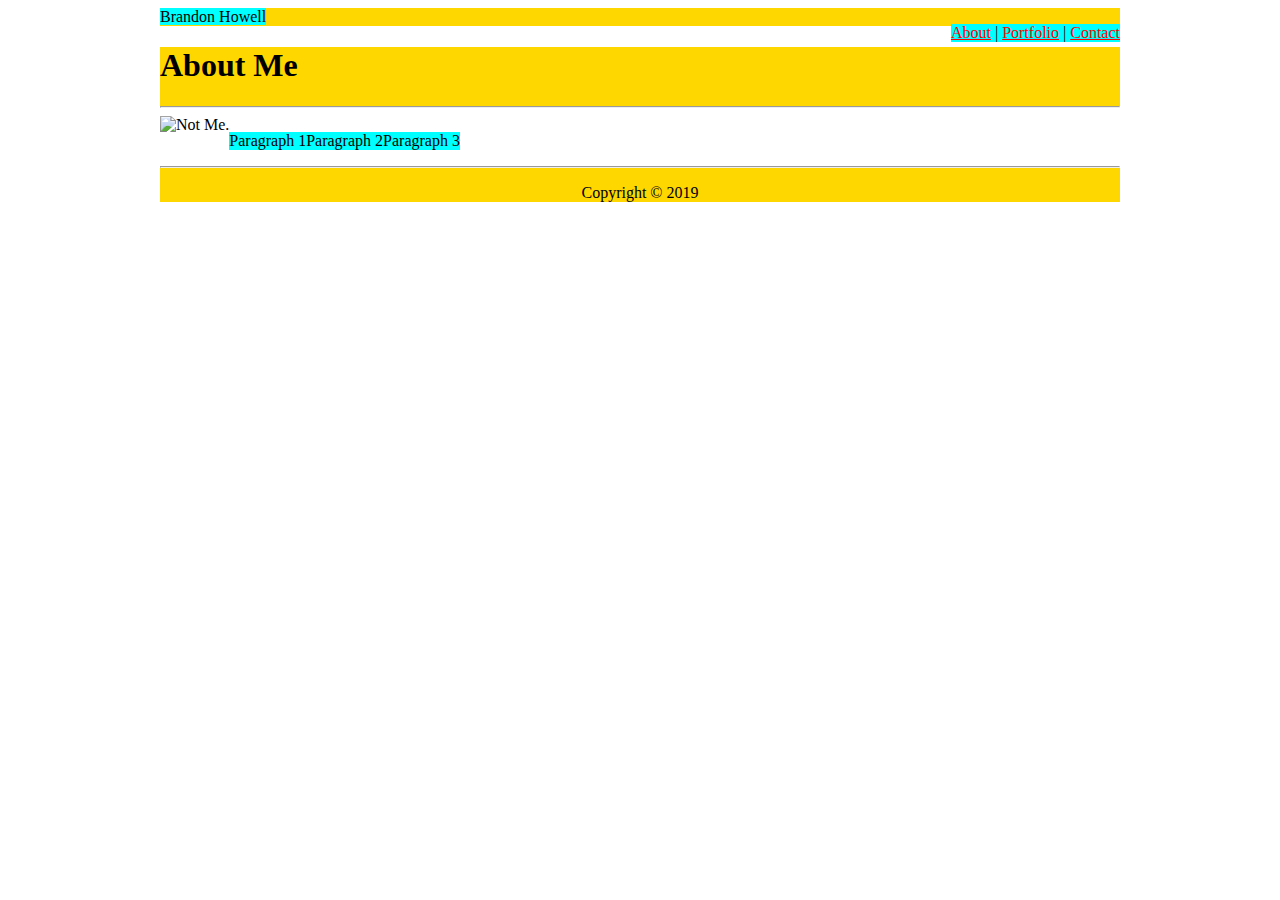
==== index.html @ 8724f641 "basic html skeleton for index.html" ====
<!doctype html>
<html>
    <head>
        <title>Brandon Howell Portfolio</title>
        <style>
            body {

            }
            #header {
                width: 960px;
                margin: auto;
                background-color:gold;
            }
            #myname {
                background-color:aqua;
                display: inline;
            }
            #nav {
                float: right;
                background-color:aqua;
            }
            #nav a {
                color:red;
            }
            #main {
                width: 960px;
                margin: auto;
                background-color:gold;
            }
            #main img {
                float: left;
            }
            #main p {
                float: left;
                background-color:aqua;
            }
            #footer {
                width: 960px;
                margin: auto;
                clear: both;
                text-align: center;
                background-color:gold;
            }
        </style>
    </head>
    <body>
        <div id="header">
            <p id="myname">
                Brandon Howell
            </p>
            <p id="nav">
                <a href="">About</a>  |  <a href="">Portfolio</a>  |  <a href="">Contact</a>
            </p>
        </div>
        <div id="main">
            <h1>About Me</h1>
            <hr>
            <img alt="Not Me." src="https://consequenceofsound.files.wordpress.com/2018/10/johnny-rotten-green-day-turgid.png?w=200"/>
            <p>
                Paragraph 1
            </p>
            <p>
                Paragraph 2
            </p>
            <p>
                Paragraph 3
            </p>
        </div>
        <div id="footer">
            <hr>
            <p>
                Copyright &copy; 2019
            </p>
        </div>
    </body>
</html>
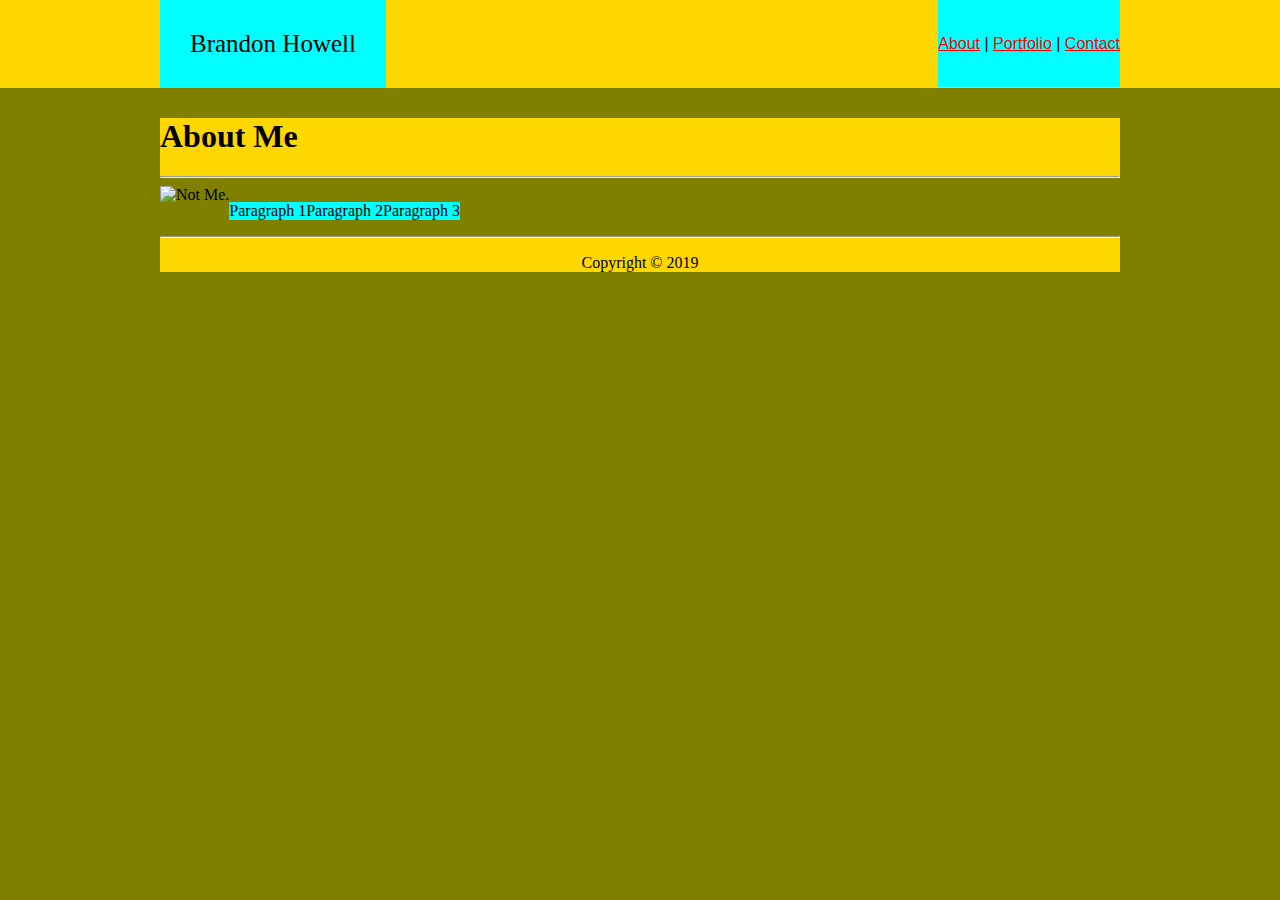
==== commit 5a496614: "more html skeleton updates" ====
--- a/index.html
+++ b/index.html
@@ -4,20 +4,34 @@
         <title>Brandon Howell Portfolio</title>
         <style>
             body {
-
+                font-family:Georgia, 'Times New Roman', Times, serif;
+                background-color:olive;
+                padding: 0px;
+                margin: 0px;
             }
             #header {
+                background-color:gold;
+                padding: 0px;
+                margin-bottom: 30px;
+            }
+            .ninesixty {
                 width: 960px;
                 margin: auto;
-                background-color:gold;
             }
             #myname {
                 background-color:aqua;
-                display: inline;
+                display:inline-block;
+                font-size: 25px;
+                padding: 30px;
+                margin: 0px;
             }
             #nav {
                 float: right;
                 background-color:aqua;
+                font-size: 16px;
+                font-family:Arial, Helvetica, sans-serif;
+                margin: 0px;
+                padding: 35px 0px 34px 0px;
             }
             #nav a {
                 color:red;
@@ -45,12 +59,14 @@
     </head>
     <body>
         <div id="header">
-            <p id="myname">
-                Brandon Howell
-            </p>
-            <p id="nav">
-                <a href="">About</a>  |  <a href="">Portfolio</a>  |  <a href="">Contact</a>
-            </p>
+            <div class="ninesixty">
+                <p id="myname">
+                    Brandon Howell
+                </p>
+                <p id="nav">
+                    <a href="">About</a>  |  <a href="">Portfolio</a>  |  <a href="">Contact</a>
+                </p>
+            </div>
         </div>
         <div id="main">
             <h1>About Me</h1>
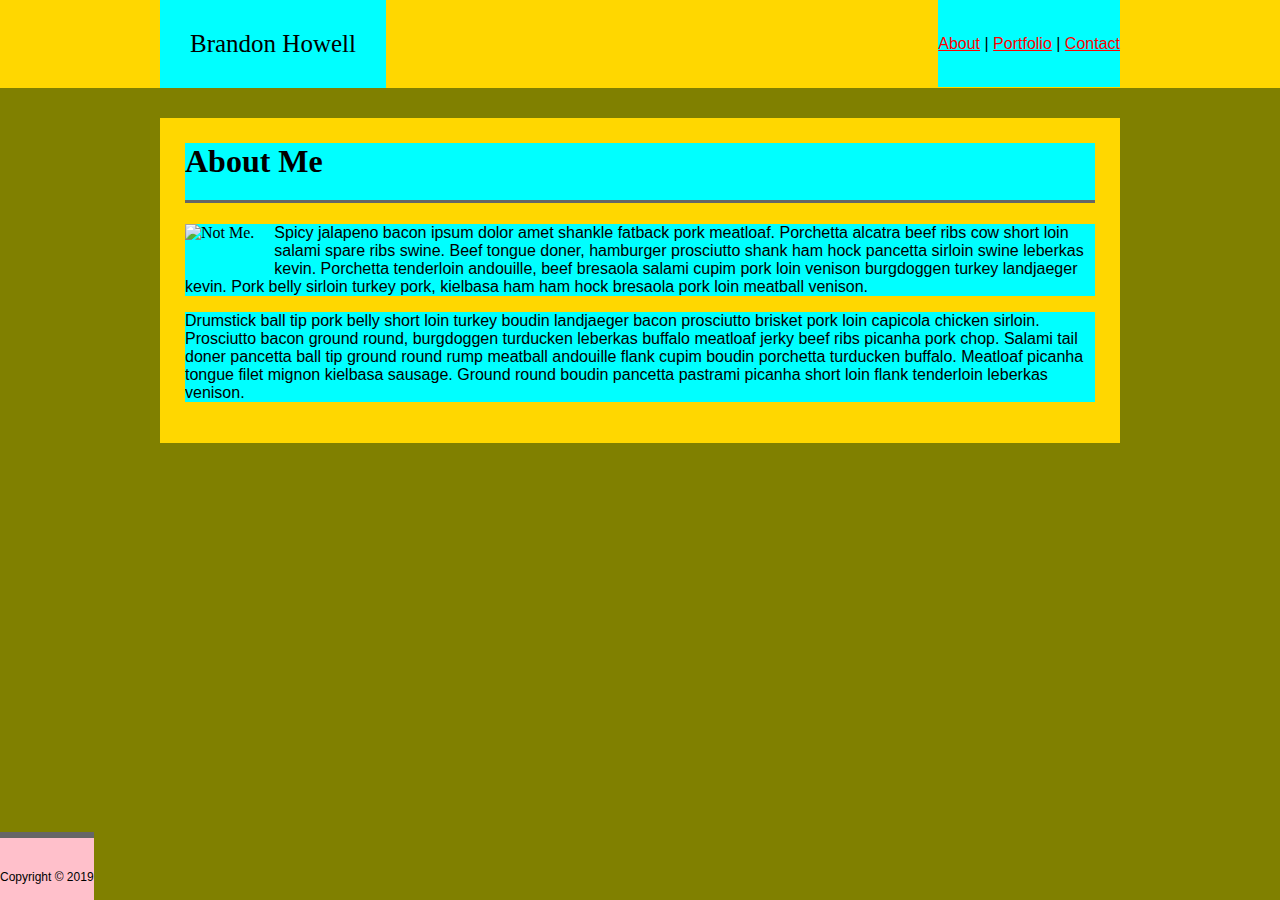
==== commit 7cd43279: "most of layout figured out, footer is wonky" ====
--- a/index.html
+++ b/index.html
@@ -37,23 +37,39 @@
                 color:red;
             }
             #main {
-                width: 960px;
+                width: 910px;
                 margin: auto;
                 background-color:gold;
+                padding: 25px;
+                overflow: auto;
             }
             #main img {
                 float: left;
+                margin-right:20px;
+                margin-bottom:20px;
             }
             #main p {
-                float: left;
+                font-family:Arial, Helvetica, sans-serif;
                 background-color:aqua;
             }
             #footer {
-                width: 960px;
-                margin: auto;
                 clear: both;
                 text-align: center;
-                background-color:gold;
+                background-color:pink;
+                font-family: Arial, Helvetica, sans-serif;
+                font-size: 12px;
+                padding: 20px 0px 4px 0px;
+                border-top:#666666 6px solid;
+                position: absolute;
+                bottom: 0px;
+            }
+            h1 {
+                background-color:aqua;
+                margin-top: 0px;
+                padding-bottom: 20px;
+                border-bottom-width: 3px;
+                border-bottom-color: #666666;
+                border-bottom-style: solid;
             }
         </style>
     </head>
@@ -70,20 +86,18 @@
         </div>
         <div id="main">
             <h1>About Me</h1>
-            <hr>
-            <img alt="Not Me." src="https://consequenceofsound.files.wordpress.com/2018/10/johnny-rotten-green-day-turgid.png?w=200"/>
+            <img alt="Not Me." src="https://therumpus-wpengine.netdna-ssl.com/wp-content/uploads/2017/03/bobrossheadshot-200x200.png"/>
             <p>
-                Paragraph 1
+                Spicy jalapeno bacon ipsum dolor amet shankle fatback pork meatloaf. Porchetta alcatra beef ribs cow short loin salami spare ribs swine. Beef tongue doner, hamburger prosciutto shank ham hock pancetta sirloin swine leberkas kevin. Porchetta tenderloin andouille, beef bresaola salami cupim pork loin venison burgdoggen turkey landjaeger kevin. Pork belly sirloin turkey pork, kielbasa ham ham hock bresaola pork loin meatball venison.
             </p>
             <p>
-                Paragraph 2
+                Drumstick ball tip pork belly short loin turkey boudin landjaeger bacon prosciutto brisket pork loin capicola chicken sirloin. Prosciutto bacon ground round, burgdoggen turducken leberkas buffalo meatloaf jerky beef ribs picanha pork chop. Salami tail doner pancetta ball tip ground round rump meatball andouille flank cupim boudin porchetta turducken buffalo. Meatloaf picanha tongue filet mignon kielbasa sausage. Ground round boudin pancetta pastrami picanha short loin flank tenderloin leberkas venison.
             </p>
-            <p>
-                Paragraph 3
-            </p>
+            <!--<p>
+                Filet mignon ham venison frankfurter short ribs capicola fatback. Porchetta drumstick pork loin bresaola flank corned beef pork, salami tenderloin pig. Tenderloin strip steak bacon shoulder pork belly. Cupim sausage short loin, filet mignon biltong pork chop capicola swine brisket. Filet mignon ribeye turducken venison tail shoulder. Chuck meatball capicola bacon flank pancetta andouille burgdoggen tail shankle jowl.
+            </p>-->
         </div>
         <div id="footer">
-            <hr>
             <p>
                 Copyright &copy; 2019
             </p>
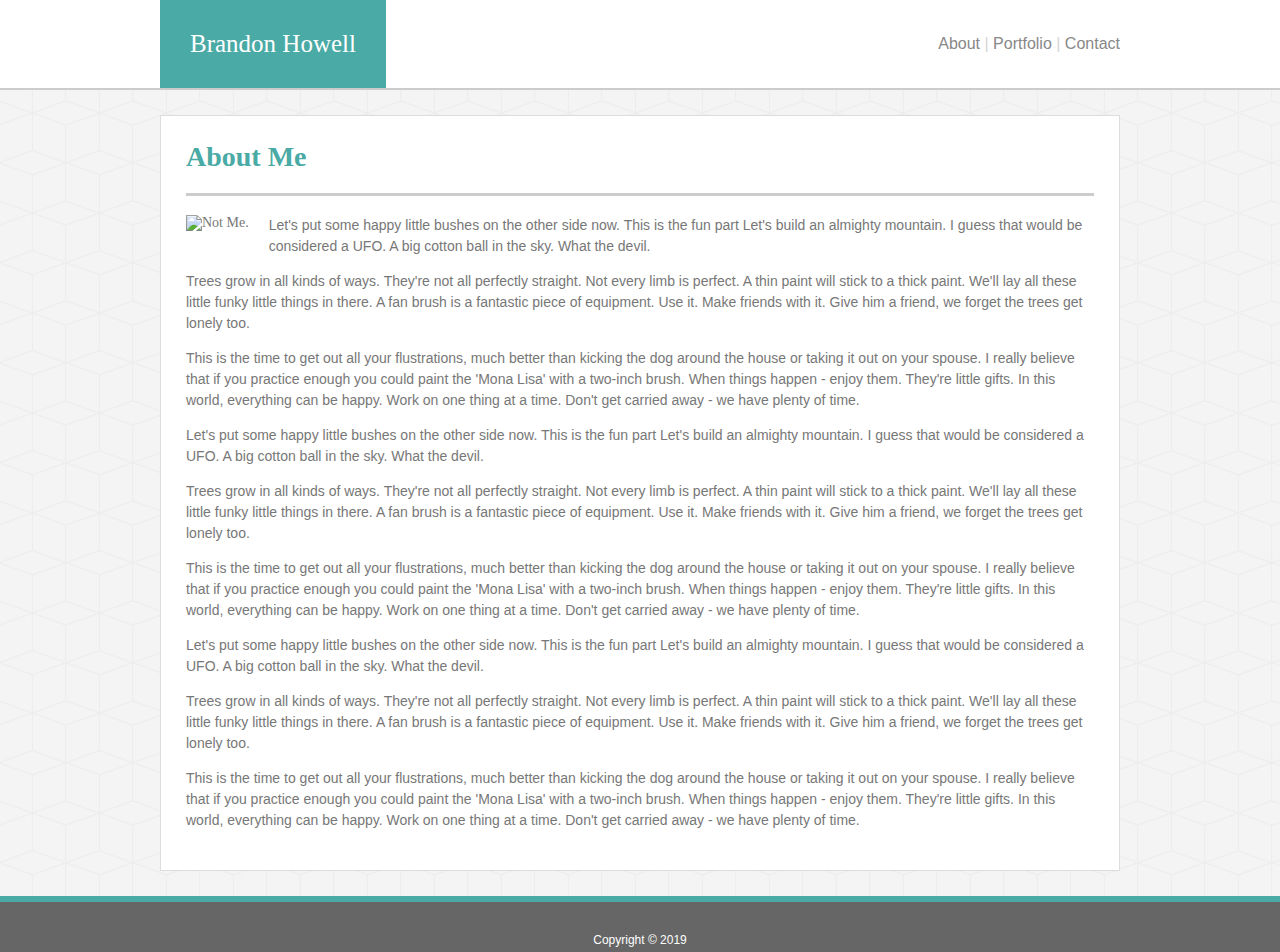
==== commit e67717a5: "20181202 update. layout finished." ====
--- a/index.html
+++ b/index.html
@@ -2,105 +2,55 @@
 <html>
     <head>
         <title>Brandon Howell Portfolio</title>
-        <style>
-            body {
-                font-family:Georgia, 'Times New Roman', Times, serif;
-                background-color:olive;
-                padding: 0px;
-                margin: 0px;
-            }
-            #header {
-                background-color:gold;
-                padding: 0px;
-                margin-bottom: 30px;
-            }
-            .ninesixty {
-                width: 960px;
-                margin: auto;
-            }
-            #myname {
-                background-color:aqua;
-                display:inline-block;
-                font-size: 25px;
-                padding: 30px;
-                margin: 0px;
-            }
-            #nav {
-                float: right;
-                background-color:aqua;
-                font-size: 16px;
-                font-family:Arial, Helvetica, sans-serif;
-                margin: 0px;
-                padding: 35px 0px 34px 0px;
-            }
-            #nav a {
-                color:red;
-            }
-            #main {
-                width: 910px;
-                margin: auto;
-                background-color:gold;
-                padding: 25px;
-                overflow: auto;
-            }
-            #main img {
-                float: left;
-                margin-right:20px;
-                margin-bottom:20px;
-            }
-            #main p {
-                font-family:Arial, Helvetica, sans-serif;
-                background-color:aqua;
-            }
-            #footer {
-                clear: both;
-                text-align: center;
-                background-color:pink;
-                font-family: Arial, Helvetica, sans-serif;
-                font-size: 12px;
-                padding: 20px 0px 4px 0px;
-                border-top:#666666 6px solid;
-                position: absolute;
-                bottom: 0px;
-            }
-            h1 {
-                background-color:aqua;
-                margin-top: 0px;
-                padding-bottom: 20px;
-                border-bottom-width: 3px;
-                border-bottom-color: #666666;
-                border-bottom-style: solid;
-            }
-        </style>
+        <link rel="stylesheet" type="text/css" href="assets/css/style.css">
     </head>
     <body>
-        <div id="header">
-            <div class="ninesixty">
-                <p id="myname">
-                    Brandon Howell
+        
+        <div id="footer-wrapper">
+            <div id="header">
+                <div class="ninesixty">
+                    <p id="sitename">
+                        Brandon Howell
+                    </p>
+                    <p id="nav">
+                        <a href="index.html">About</a>  |  <a href="portfolio.html">Portfolio</a>  |  <a href="contact.html">Contact</a>
+                    </p>
+                </div> <!-- close 960 -->
+            </div> <!-- close header -->
+            <div id="content">
+                <h1>About Me</h1>
+                <img class="headshot" alt="Not Me." src="https://therumpus-wpengine.netdna-ssl.com/wp-content/uploads/2017/03/bobrossheadshot-200x200.png"/>
+                <p>
+                    Let's put some happy little bushes on the other side now. This is the fun part Let's build an almighty mountain. I guess that would be considered a UFO. A big cotton ball in the sky. What the devil.
                 </p>
-                <p id="nav">
-                    <a href="">About</a>  |  <a href="">Portfolio</a>  |  <a href="">Contact</a>
+                <p>
+                    Trees grow in all kinds of ways. They're not all perfectly straight. Not every limb is perfect. A thin paint will stick to a thick paint. We'll lay all these little funky little things in there. A fan brush is a fantastic piece of equipment. Use it. Make friends with it. Give him a friend, we forget the trees get lonely too.
                 </p>
-            </div>
-        </div>
-        <div id="main">
-            <h1>About Me</h1>
-            <img alt="Not Me." src="https://therumpus-wpengine.netdna-ssl.com/wp-content/uploads/2017/03/bobrossheadshot-200x200.png"/>
-            <p>
-                Spicy jalapeno bacon ipsum dolor amet shankle fatback pork meatloaf. Porchetta alcatra beef ribs cow short loin salami spare ribs swine. Beef tongue doner, hamburger prosciutto shank ham hock pancetta sirloin swine leberkas kevin. Porchetta tenderloin andouille, beef bresaola salami cupim pork loin venison burgdoggen turkey landjaeger kevin. Pork belly sirloin turkey pork, kielbasa ham ham hock bresaola pork loin meatball venison.
-            </p>
-            <p>
-                Drumstick ball tip pork belly short loin turkey boudin landjaeger bacon prosciutto brisket pork loin capicola chicken sirloin. Prosciutto bacon ground round, burgdoggen turducken leberkas buffalo meatloaf jerky beef ribs picanha pork chop. Salami tail doner pancetta ball tip ground round rump meatball andouille flank cupim boudin porchetta turducken buffalo. Meatloaf picanha tongue filet mignon kielbasa sausage. Ground round boudin pancetta pastrami picanha short loin flank tenderloin leberkas venison.
-            </p>
-            <!--<p>
-                Filet mignon ham venison frankfurter short ribs capicola fatback. Porchetta drumstick pork loin bresaola flank corned beef pork, salami tenderloin pig. Tenderloin strip steak bacon shoulder pork belly. Cupim sausage short loin, filet mignon biltong pork chop capicola swine brisket. Filet mignon ribeye turducken venison tail shoulder. Chuck meatball capicola bacon flank pancetta andouille burgdoggen tail shankle jowl.
-            </p>-->
-        </div>
+                <p>
+                    This is the time to get out all your flustrations, much better than kicking the dog around the house or taking it out on your spouse. I really believe that if you practice enough you could paint the 'Mona Lisa' with a two-inch brush. When things happen - enjoy them. They're little gifts. In this world, everything can be happy. Work on one thing at a time. Don't get carried away - we have plenty of time.
+                </p>
+                <p>
+                        Let's put some happy little bushes on the other side now. This is the fun part Let's build an almighty mountain. I guess that would be considered a UFO. A big cotton ball in the sky. What the devil.
+                    </p>
+                    <p>
+                        Trees grow in all kinds of ways. They're not all perfectly straight. Not every limb is perfect. A thin paint will stick to a thick paint. We'll lay all these little funky little things in there. A fan brush is a fantastic piece of equipment. Use it. Make friends with it. Give him a friend, we forget the trees get lonely too.
+                    </p>
+                    <p>
+                        This is the time to get out all your flustrations, much better than kicking the dog around the house or taking it out on your spouse. I really believe that if you practice enough you could paint the 'Mona Lisa' with a two-inch brush. When things happen - enjoy them. They're little gifts. In this world, everything can be happy. Work on one thing at a time. Don't get carried away - we have plenty of time.
+                    </p>
+                    <p>
+                            Let's put some happy little bushes on the other side now. This is the fun part Let's build an almighty mountain. I guess that would be considered a UFO. A big cotton ball in the sky. What the devil.
+                        </p>
+                        <p>
+                            Trees grow in all kinds of ways. They're not all perfectly straight. Not every limb is perfect. A thin paint will stick to a thick paint. We'll lay all these little funky little things in there. A fan brush is a fantastic piece of equipment. Use it. Make friends with it. Give him a friend, we forget the trees get lonely too.
+                        </p>
+                        <p>
+                            This is the time to get out all your flustrations, much better than kicking the dog around the house or taking it out on your spouse. I really believe that if you practice enough you could paint the 'Mona Lisa' with a two-inch brush. When things happen - enjoy them. They're little gifts. In this world, everything can be happy. Work on one thing at a time. Don't get carried away - we have plenty of time.
+                        </p>
+            </div> <!--close content-->
+        </div> <!--close wrapper-->
         <div id="footer">
-            <p>
-                Copyright &copy; 2019
-            </p>
+                <span class="copyright">Copyright &copy; 2019</span>
         </div>
     </body>
 </html>--- a/assets/css/style.css
+++ b/assets/css/style.css
@@ -0,0 +1,97 @@
+/* ====== UNIVERSAL CLASSES ====== */ 
+
+body {
+    font-family: Georgia, 'Times New Roman', Times, serif;
+    font-size: 14px;
+    background-color:#ffffff;
+    padding: 0px;
+    margin: 0px;
+    color: #777777;
+    background-image: url("../images/cubes.png");
+}
+
+.ninesixty {
+    width: 960px;
+    margin: auto;
+    padding: 0;
+}
+
+/* ====== STICKY FOOTER WRAPPER / LAYOUT ====== */
+
+#footer-wrapper {
+    min-height: calc(100vh - 81px);
+    padding: 0;
+}
+#footer {
+    margin-top: 25px;
+    border-top:#4aaaa5 6px solid;
+    height: 50px;
+    background-color: #666666;
+    font-family: Arial, Helvetica, sans-serif;
+    font-size: 12px;
+    color: #ffffff;
+    position: relative;
+}
+.copyright {
+    position: absolute;
+    bottom: 5px;
+    text-align:center;
+    width: 100%;
+}
+
+/* ====== FOOTER-WRAPPER > HEADER ====== */
+
+#header {
+    background-color: #ffffff;
+    padding: 0px;
+    margin-bottom: 25px;
+    width: 100%;
+    border-bottom: #CCCCCC 2px solid;
+}
+#sitename {
+    background-color: #4aaaa5;
+    display:inline-block;
+    font-size: 25px;
+    padding: 30px;
+    margin: 0px;
+    color: #ffffff;
+}
+#nav {
+    float: right;
+    font-size: 16px;
+    font-family:Arial, Helvetica, sans-serif;
+    margin: 0px;
+    padding: 35px 0px 34px 0px;
+    color: #d5d5d5;
+    
+}
+#nav a {
+    color: #888888;
+    text-decoration: none;
+}
+
+/* ====== FOOTER-WRAPPER > PAGE CONTENT ====== */
+
+#content {
+    width: 908px;
+    margin: auto;
+    background-color:#ffffff;
+    padding: 25px;
+    overflow: auto;
+    border: #dddddd 1px solid;
+}
+#content img.headshot {
+    float: left;
+    margin-right:20px;
+    margin-bottom:20px;
+}
+#content p {
+    font-family:Arial, Helvetica, sans-serif;
+    line-height: 150%;
+}
+h1 {
+    margin-top: 0px;
+    padding-bottom: 20px;
+    border-bottom:#CCCCCC 3px solid;
+    color: #4aaaa5;
+}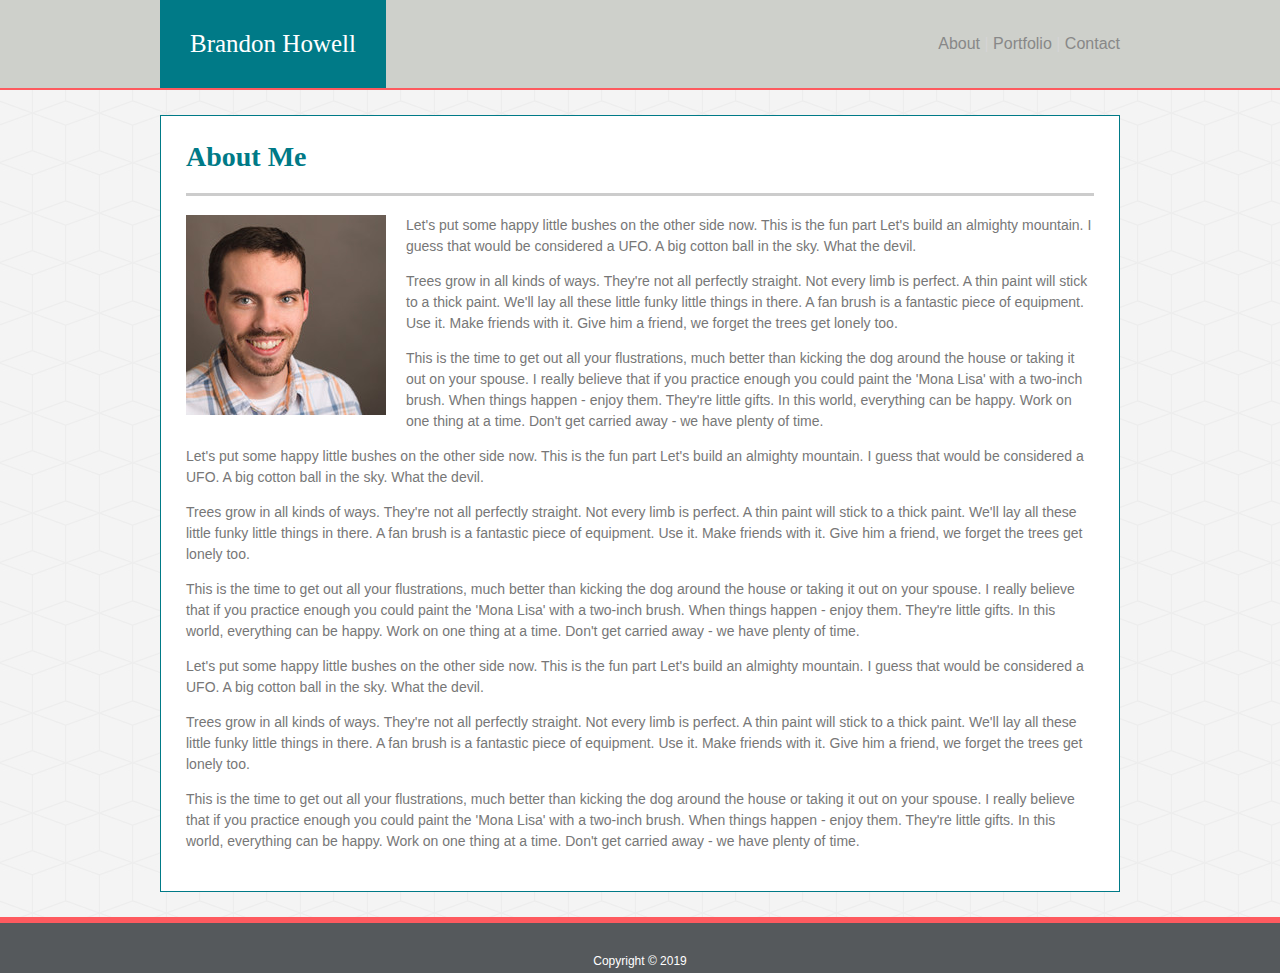
==== commit 69ee6ecf: "color changes plus bio image" ====
--- a/index.html
+++ b/index.html
@@ -19,7 +19,7 @@
             </div> <!-- close header -->
             <div id="content">
                 <h1>About Me</h1>
-                <img class="headshot" alt="Not Me." src="https://therumpus-wpengine.netdna-ssl.com/wp-content/uploads/2017/03/bobrossheadshot-200x200.png"/>
+                <img class="headshot" alt="Me." src="assets/images/profile_pic.jpeg"/>
                 <p>
                     Let's put some happy little bushes on the other side now. This is the fun part Let's build an almighty mountain. I guess that would be considered a UFO. A big cotton ball in the sky. What the devil.
                 </p>
--- a/assets/css/style.css
+++ b/assets/css/style.css
@@ -24,9 +24,9 @@
 }
 #footer {
     margin-top: 25px;
-    border-top:#4aaaa5 6px solid;
+    border-top:#FE5A5F 6px solid;
     height: 50px;
-    background-color: #666666;
+    background-color: #55595C;
     font-family: Arial, Helvetica, sans-serif;
     font-size: 12px;
     color: #ffffff;
@@ -42,14 +42,14 @@
 /* ====== FOOTER-WRAPPER > HEADER ====== */
 
 #header {
-    background-color: #ffffff;
+    background-color: #CED0CB;
     padding: 0px;
     margin-bottom: 25px;
     width: 100%;
-    border-bottom: #CCCCCC 2px solid;
+    border-bottom: #FE5A5F 2px solid;
 }
 #sitename {
-    background-color: #4aaaa5;
+    background-color: #007A87;
     display:inline-block;
     font-size: 25px;
     padding: 30px;
@@ -63,7 +63,6 @@
     margin: 0px;
     padding: 35px 0px 34px 0px;
     color: #d5d5d5;
-    
 }
 #nav a {
     color: #888888;
@@ -78,7 +77,7 @@
     background-color:#ffffff;
     padding: 25px;
     overflow: auto;
-    border: #dddddd 1px solid;
+    border: #007A87 1px solid;
 }
 #content img.headshot {
     float: left;
@@ -93,5 +92,53 @@
     margin-top: 0px;
     padding-bottom: 20px;
     border-bottom:#CCCCCC 3px solid;
-    color: #4aaaa5;
+    color: #007A87;
+}
+
+/* ====== FOOTER-WRAPPER > PAGE CONTENT > FORM ====== */
+
+.textfield {
+    width: 50%;
+    border: #cccccc 1px solid;
+    padding: 10px;
+}
+textarea {
+    width: calc(100% - 20px);
+    display: block;
+    border: #cccccc 1px solid;
+    padding: 10px;
+    height: 5em;
+}
+input[type=submit]{
+    margin-top: 20px;
+    color: #ffffff;
+    background-color: #4aaaa5;
+    border: 0px;
+    font-family:Arial, Helvetica, sans-serif;
+    line-height: 150%;
+    font-size: 14px;
+    padding: 5px 15px;
+}
+
+/* ====== FOOTER-WRAPPER > PAGE CONTENT > PORTFOLIO ====== */
+
+.project-tile {
+    width: 380px;
+    height: 280px;
+    background-color: #FE5A5F;
+    margin: 0px 20px 20px 0px;
+    float: left;
+    position: relative;
+    background-image: url(https://picsum.photos/380/280?random);
+}
+#content .project-tile p {
+    font-family: Georgia, 'Times New Roman', Times, serif;
+    background-color: #FE5A5F;
+    color: #ffffff;
+    position: absolute;
+    bottom: 10px;
+    width: 100%;
+    text-align: center;
+    margin: 0;
+    font-size: 24px;
 }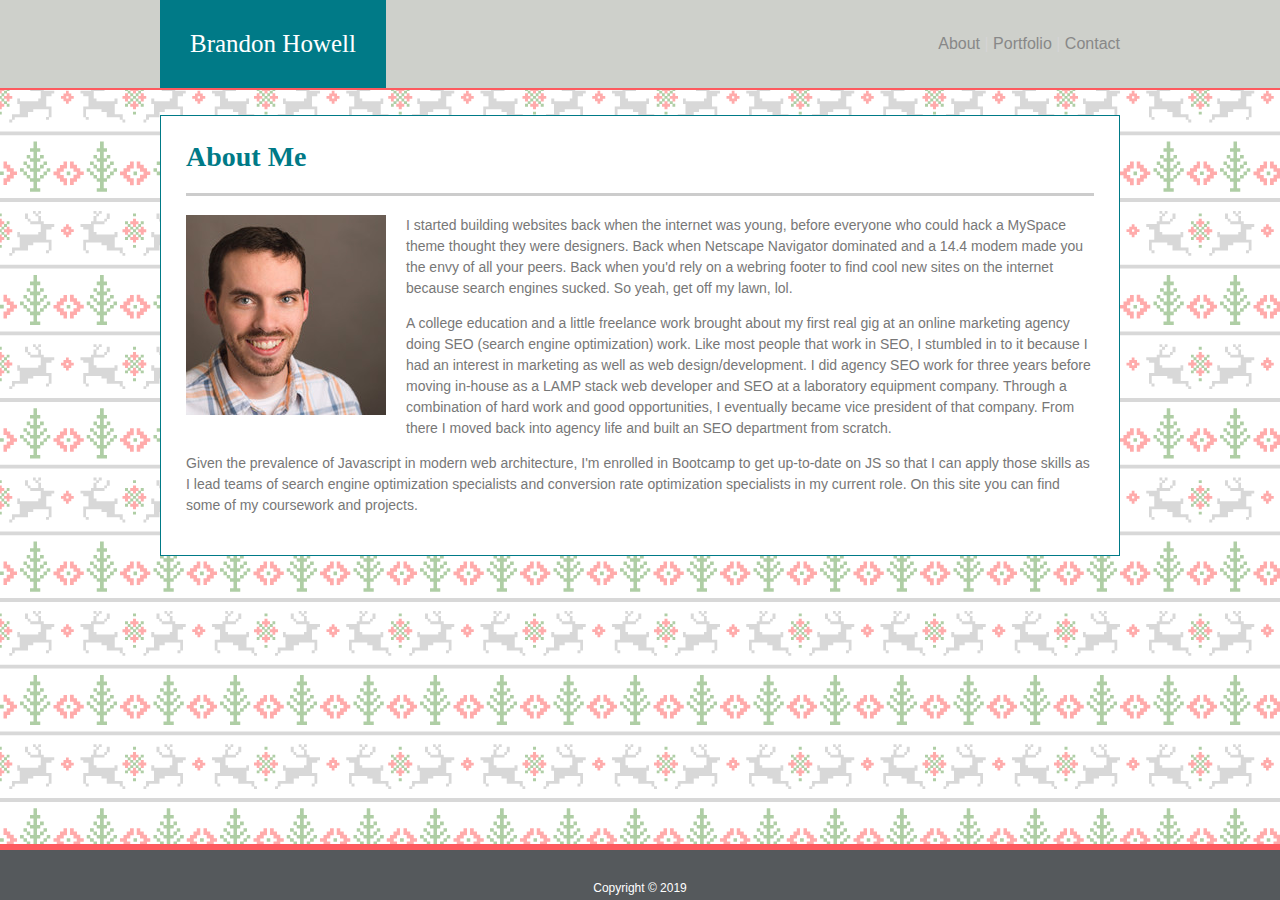
==== commit 1b9c6783: "finished" ====
--- a/index.html
+++ b/index.html
@@ -21,32 +21,14 @@
                 <h1>About Me</h1>
                 <img class="headshot" alt="Me." src="assets/images/profile_pic.jpeg"/>
                 <p>
-                    Let's put some happy little bushes on the other side now. This is the fun part Let's build an almighty mountain. I guess that would be considered a UFO. A big cotton ball in the sky. What the devil.
+                    I started building websites back when the internet was young, before everyone who could hack a MySpace theme thought they were designers. Back when Netscape Navigator dominated and a 14.4 modem made you the envy of all your peers. Back when you'd rely on a webring footer to find cool new sites on the internet because search engines sucked. So yeah, get off my lawn, lol.
                 </p>
                 <p>
-                    Trees grow in all kinds of ways. They're not all perfectly straight. Not every limb is perfect. A thin paint will stick to a thick paint. We'll lay all these little funky little things in there. A fan brush is a fantastic piece of equipment. Use it. Make friends with it. Give him a friend, we forget the trees get lonely too.
+                    A college education and a little freelance work brought about my first real gig at an online marketing agency doing SEO (search engine optimization) work. Like most people that work in SEO, I stumbled in to it because I had an interest in marketing as well as web design/development. I did agency SEO work for three years before moving in-house as a LAMP stack web developer and SEO at a laboratory equipment company. Through a combination of hard work and good opportunities, I eventually became vice president of that company. From there I moved back into agency life and built an SEO department from scratch.
                 </p>
                 <p>
-                    This is the time to get out all your flustrations, much better than kicking the dog around the house or taking it out on your spouse. I really believe that if you practice enough you could paint the 'Mona Lisa' with a two-inch brush. When things happen - enjoy them. They're little gifts. In this world, everything can be happy. Work on one thing at a time. Don't get carried away - we have plenty of time.
+                    Given the prevalence of Javascript in modern web architecture, I'm enrolled in Bootcamp to get up-to-date on JS so that I can apply those skills as I lead teams of search engine optimization specialists and conversion rate optimization specialists in my current role. On this site you can find some of my coursework and projects.
                 </p>
-                <p>
-                        Let's put some happy little bushes on the other side now. This is the fun part Let's build an almighty mountain. I guess that would be considered a UFO. A big cotton ball in the sky. What the devil.
-                    </p>
-                    <p>
-                        Trees grow in all kinds of ways. They're not all perfectly straight. Not every limb is perfect. A thin paint will stick to a thick paint. We'll lay all these little funky little things in there. A fan brush is a fantastic piece of equipment. Use it. Make friends with it. Give him a friend, we forget the trees get lonely too.
-                    </p>
-                    <p>
-                        This is the time to get out all your flustrations, much better than kicking the dog around the house or taking it out on your spouse. I really believe that if you practice enough you could paint the 'Mona Lisa' with a two-inch brush. When things happen - enjoy them. They're little gifts. In this world, everything can be happy. Work on one thing at a time. Don't get carried away - we have plenty of time.
-                    </p>
-                    <p>
-                            Let's put some happy little bushes on the other side now. This is the fun part Let's build an almighty mountain. I guess that would be considered a UFO. A big cotton ball in the sky. What the devil.
-                        </p>
-                        <p>
-                            Trees grow in all kinds of ways. They're not all perfectly straight. Not every limb is perfect. A thin paint will stick to a thick paint. We'll lay all these little funky little things in there. A fan brush is a fantastic piece of equipment. Use it. Make friends with it. Give him a friend, we forget the trees get lonely too.
-                        </p>
-                        <p>
-                            This is the time to get out all your flustrations, much better than kicking the dog around the house or taking it out on your spouse. I really believe that if you practice enough you could paint the 'Mona Lisa' with a two-inch brush. When things happen - enjoy them. They're little gifts. In this world, everything can be happy. Work on one thing at a time. Don't get carried away - we have plenty of time.
-                        </p>
             </div> <!--close content-->
         </div> <!--close wrapper-->
         <div id="footer">
--- a/assets/css/style.css
+++ b/assets/css/style.css
@@ -7,7 +7,7 @@
     padding: 0px;
     margin: 0px;
     color: #777777;
-    background-image: url("../images/cubes.png");
+    background-image: url("../images/christmas-colour.png");
 }
 
 .ninesixty {
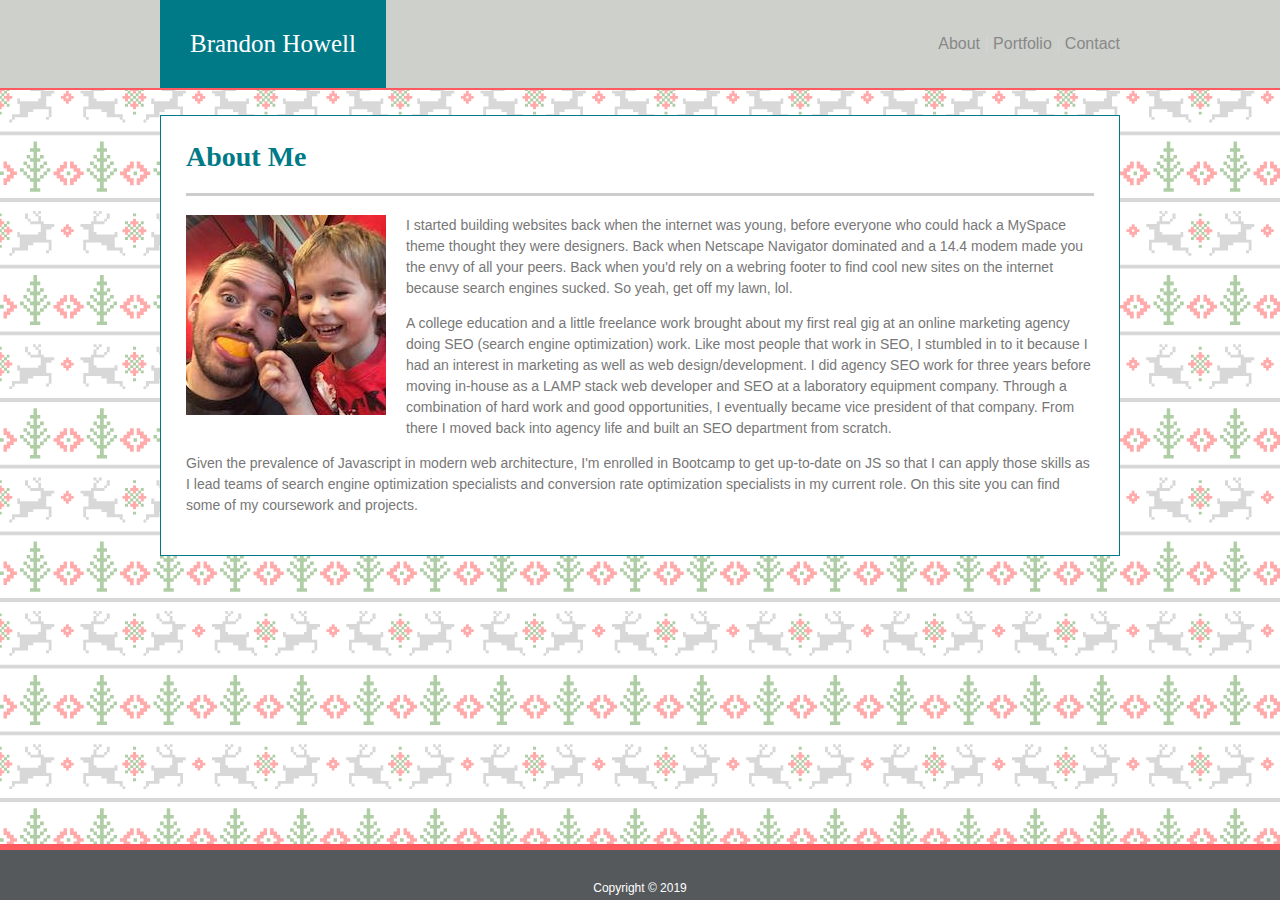
==== commit a87409b9: "profile pic edit" ====
--- a/index.html
+++ b/index.html
@@ -19,7 +19,7 @@
             </div> <!-- close header -->
             <div id="content">
                 <h1>About Me</h1>
-                <img class="headshot" alt="Me." src="assets/images/profile_pic.jpeg"/>
+                <img class="headshot" alt="Me." src="assets/images/oranges.jpg"/>
                 <p>
                     I started building websites back when the internet was young, before everyone who could hack a MySpace theme thought they were designers. Back when Netscape Navigator dominated and a 14.4 modem made you the envy of all your peers. Back when you'd rely on a webring footer to find cool new sites on the internet because search engines sucked. So yeah, get off my lawn, lol.
                 </p>
